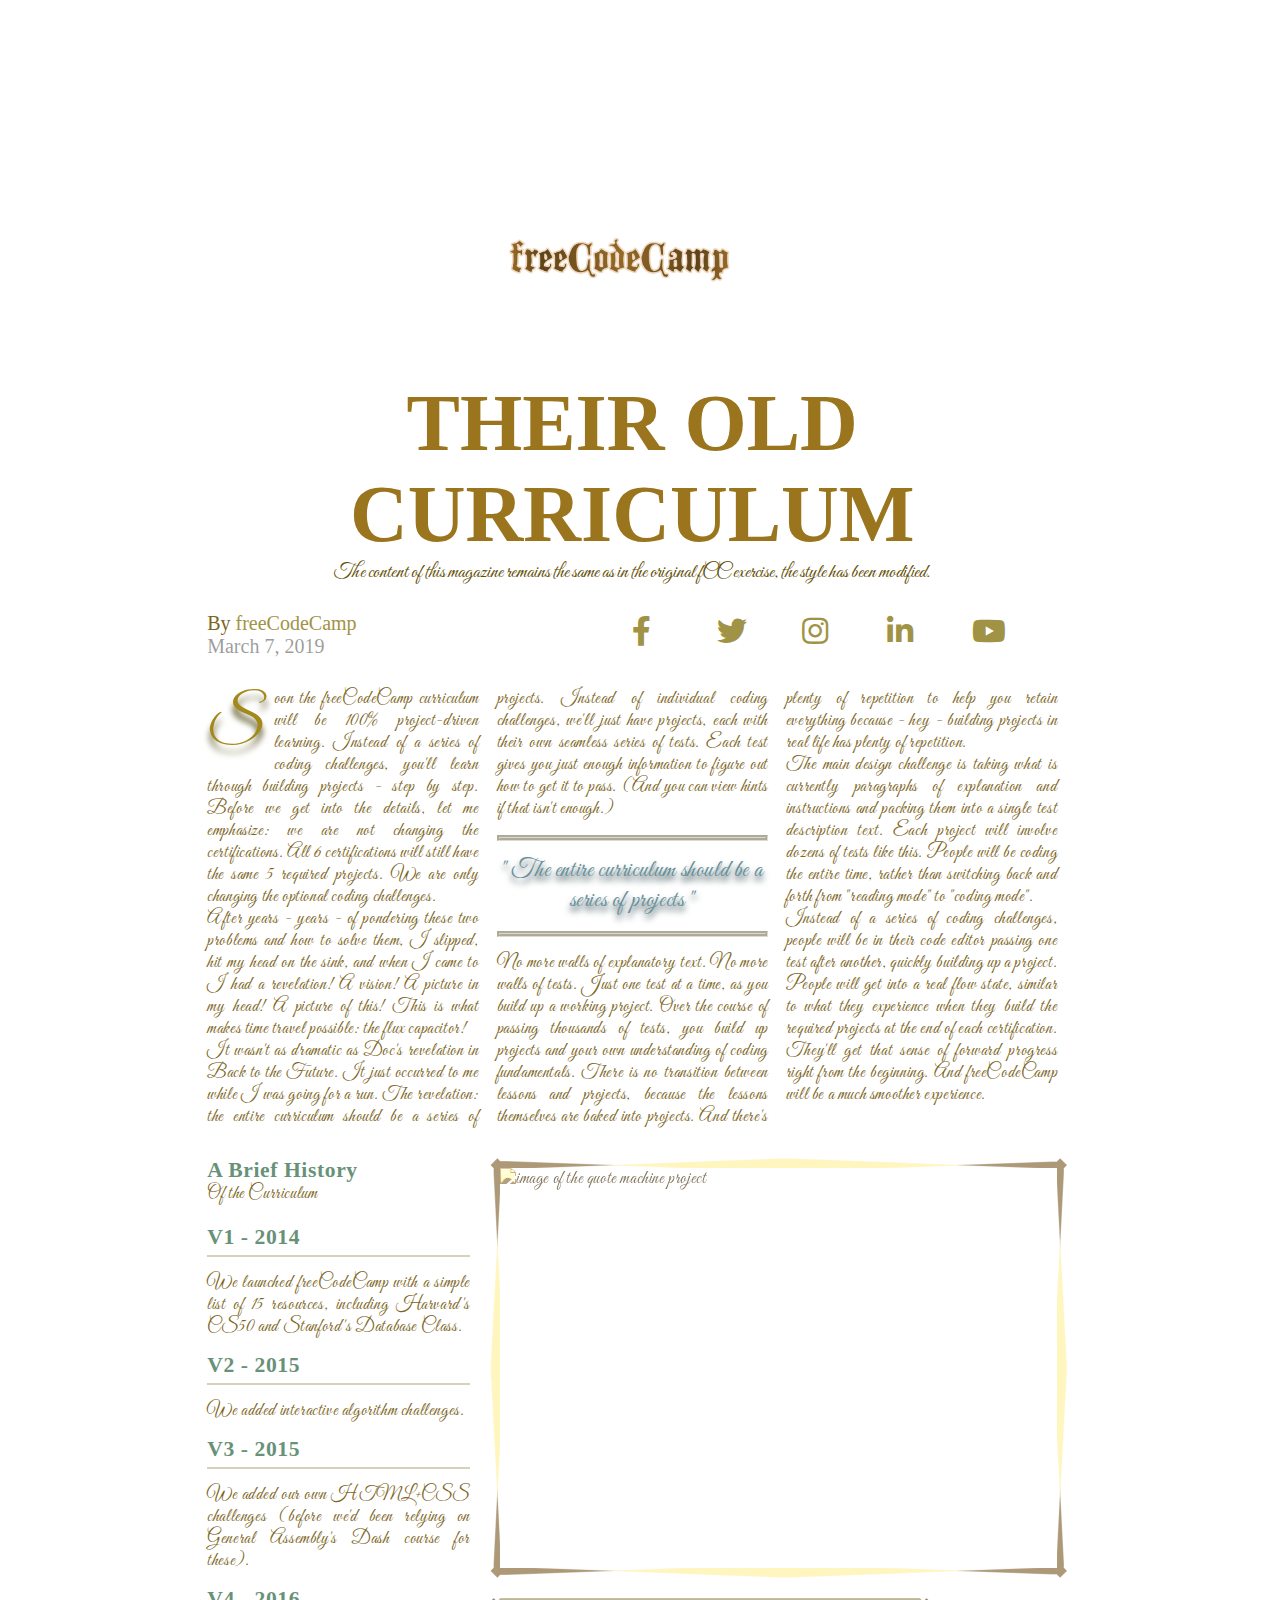
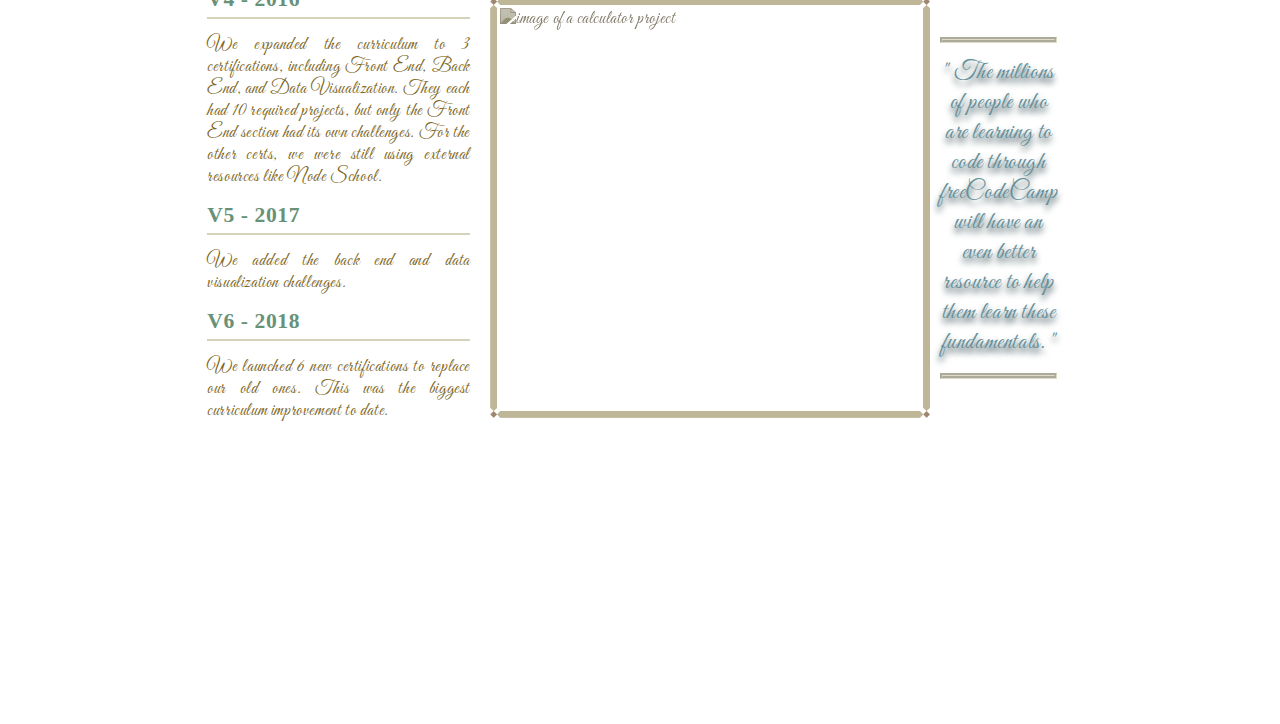
==== index.html @ 815504ef "html name fix." ====
<!DOCTYPE html>
<html lang="en">

<head>
  <meta charset="UTF-8" />
  <meta name="viewport" content="width=device-width, initial-scale=1.0" />
  <title>Magazine</title>
  <link rel="preconnect" href="https://fonts.googleapis.com">
  <link rel="preconnect" href="https://fonts.gstatic.com" crossorigin>
  <link
    href="https://fonts.googleapis.com/css2?family=Abyssinica+SIL&family=Alice&family=Berkshire+Swash&family=Cinzel&family=Delius&family=EB+Garamond&family=Fredericka+the+Great&family=Great+Vibes&family=Gugi&family=Henny+Penny&family=Homemade+Apple&family=IBM+Plex+Serif&family=IM+Fell+English+SC&family=Julius+Sans+One&family=La+Belle+Aurore&family=Lemonada&family=Macondo&family=Old+Standard+TT:ital@0;1&family=Pinyon+Script&family=Rubik+Marker+Hatch&family=Rubik+Microbe&family=Satisfy&family=Tangerine&family=Titillium+Web&display=swap"
    rel="stylesheet">
  <link href="https://fonts.googleapis.com/css?family=Anton%7CBaskervville%7CRaleway&display=swap" rel="stylesheet" />
  <link rel="stylesheet" href="https://use.fontawesome.com/releases/v5.8.2/css/all.css" />
  <link rel="stylesheet" href="stylesPERSONAL.css" />
</head>

<body>
  <div class="background"></div>
  <main>
    <section class="heading">
      <header class="hero">
        <div class="hero-img"></div>
        <h1 class="hero-title">THEIR OLD CURRICULUM</h1>
        <p class="hero-subtitle">
          The content of this magazine remains the same as in the original fCC exercise, the style has been modified.
        </p>
      </header>
      <div class="author">
        <p class="author-name">
          By
          <a href="https://freecodecamp.org" target="_blank" rel="noreferrer">freeCodeCamp</a>
        </p>
        <p class="publish-date">March 7, 2019</p>
      </div>
      <div class="social-icons">
        <a href="https://www.facebook.com/freecodecamp/">
          <i class="fab fa-facebook-f"></i>
        </a>
        <a href="https://twitter.com/freecodecamp/">
          <i class="fab fa-twitter"></i>
        </a>
        <a href="https://instagram.com/freecodecamp">
          <i class="fab fa-instagram"></i>
        </a>
        <a href="https://www.linkedin.com/school/free-code-camp/">
          <i class="fab fa-linkedin-in"></i>
        </a>
        <a href="https://www.youtube.com/freecodecamp">
          <i class="fab fa-youtube"></i>
        </a>
      </div>
    </section>
    <section class="text">
      <p class="first-paragraph">
        Soon the freeCodeCamp curriculum will be 100% project-driven learning. Instead of a series of coding challenges,
        you'll learn through building projects - step by step. Before we get into the details, let me emphasize: we are
        not changing the certifications. All 6 certifications will still have the same 5 required projects. We are only
        changing the optional coding challenges.
      </p>
      <p>
        After years - years - of pondering these two problems and how to solve them, I slipped, hit my head on the sink,
        and when I came to I had a revelation! A vision! A picture in my head! A picture of this! This is what makes
        time travel possible: the flux capacitor!
      </p>
      <p>
        It wasn't as dramatic as Doc's revelation in Back to the Future. It
        just occurred to me while I was going for a run. The revelation: the entire curriculum should be a series of
        projects. Instead of individual coding challenges, we'll just have projects, each with their own seamless series
        of tests. Each test gives you just enough information to figure out how to get it to pass. (And you can view
        hints if that isn't enough.)
      </p>
      <blockquote>
        <hr />
        <p class="quote">
          The entire curriculum should be a series of projects
        </p>
        <hr />
      </blockquote>
      <p>
        No more walls of explanatory text. No more walls of tests. Just one
        test at a time, as you build up a working project. Over the course of passing thousands of tests, you build up
        projects and your own understanding of coding fundamentals. There is no transition between lessons and projects,
        because the lessons themselves are baked into projects. And there's plenty of repetition to help you retain
        everything because - hey - building projects in real life has plenty of repetition.
      </p>
      <p>
        The main design challenge is taking what is currently paragraphs of explanation and instructions and packing
        them into a single test description text. Each project will involve dozens of tests like this. People will be
        coding the entire time, rather than switching back and forth from "reading mode" to "coding mode".
      </p>
      <p>
        Instead of a series of coding challenges, people will be in their code editor passing one test after another,
        quickly building up a project. People will get into a real flow state, similar to what they experience when they
        build the required projects at the end of each certification. They'll get that sense of forward progress right
        from the beginning. And freeCodeCamp will be a much smoother experience.
      </p>
    </section>
    <section class="text text-with-images">
      <article class="brief-history">
        <h3 class="list-title">A Brief History</h3>
        <p>Of the Curriculum</p>
        <ul class="lists">
          <li>
            <h4 class="list-subtitle">V1 - 2014</h4>
            <hr class="small-hr">
            <p>
              We launched freeCodeCamp with a simple list of 15 resources,
              including Harvard's CS50 and Stanford's Database Class.
            </p>
          </li>
          <li>
            <h4 class="list-subtitle">V2 - 2015</h4>
            <hr class="small-hr">
            <p>We added interactive algorithm challenges.</p>
          </li>
          <li>
            <h4 class="list-subtitle">V3 - 2015</h4>
            <hr class="small-hr">
            <p>
              We added our own HTML+CSS challenges (before we'd been relying on
              General Assembly's Dash course for these).
            </p>
          </li>
          <li>
            <h4 class="list-subtitle">V4 - 2016</h4>
            <hr class="small-hr">
            <p>
              We expanded the curriculum to 3 certifications, including Front
              End, Back End, and Data Visualization. They each had 10 required
              projects, but only the Front End section had its own challenges.
              For the other certs, we were still using external resources like
              Node School.
            </p>
          </li>
          <li>
            <h4 class="list-subtitle">V5 - 2017</h4>
            <hr class="small-hr">
            <p>We added the back end and data visualization challenges.</p>
          </li>
          <li>
            <h4 class="list-subtitle">V6 - 2018</h4>
            <hr class="small-hr">
            <p>
              We launched 6 new certifications to replace our old ones. This was
              the biggest curriculum improvement to date.
            </p>
          </li>
        </ul>
      </article>
      <aside class="image-wrapper">
        <img src="https://cdn.quotesgram.com/img/49/49/346713216-i-dont-know-the-key-to-success-2560x1600-life-quote-wallpaper-211-855353041.jpg"
          alt="image of the quote machine project" loading="lazy" class="image-1" width="600" height="400" />
        <img src="https://cdn-media-1.freecodecamp.org/images/X7MbaFdBptj9fzN4SHHyJsslKfnEB6Fb1otG"
          alt="image of a calculator project" loading="lazy" class="image-2" width="400" height="400" />
        <blockquote class="image-quote">
          <hr />
          <p class="quote ">
            The millions of people who are learning to code through freeCodeCamp
            will have an even better resource to help them learn these
            fundamentals.
          </p>
          <hr class="second" />
        </blockquote>
      </aside>
    </section>
  </main>
</body>

</html>
---- stylesPERSONAL.css ----
*,
::before,
::after {
  padding: 0;
  margin: 0;
}

html {
  font-size: 62.5%;
  box-sizing: border-box;
}

body {
  font-family: 'Great Vibes', cursive;
  color: rgb(124, 101, 28);
  background-image: url(https://i.pinimg.com/736x/e8/65/e8/e865e876f65a2606fa708a5fa9234f9c.jpg);
  background-image: url(https://i.pinimg.com/originals/d8/9b/bb/d89bbb5a78923f621f74f7e7f730fcdd.jpg);
  background-size: contain;
  background-repeat: no-repeat;
}

a {
  text-decoration: none;
  color: rgb(161, 147, 69);
  transition: all 500ms;
}

main {
  margin: 0 auto;
  display: grid;
  grid-template-columns: minmax(0.5rem, 0.93fr) minmax(min-content, 85rem) minmax(0.5rem, 1fr);
  row-gap: 3rem;
}

img {
  width: 100%;
  object-fit: cover;
}

hr {
  margin: 1.5rem 0;
  border: 3px groove rgba(202, 195, 159, 0.6);
}

.small-hr {
  margin-top: 0.5rem;
  margin-bottom: 1.5rem;
  border: 0.5px double rgba(186, 178, 139, 0.6);
}

h1 {

  font-family: 'IM Fell English SC', serif;
}

h2,
h3,
h4,
h5,
h6 {
  font-family: 'IM Fell English SC', serif;
}

h3, 
h4 {
  font-size: larger;
}

.quote {
  color: #658f99;
  font-size: 2.4rem;
  text-align: center;
  font-family: 'Great Vibes', cursive;
  text-shadow: 0vw 0.4vw 0.5vw #2d464c;
}

.heading {
  grid-column: 2 / 3;
  display: grid;
  grid-template-columns: repeat(2, 1fr);
  row-gap: 1.5rem;
  margin: 0 auto;
}

.text {
  grid-column: 2 / 3;
  font-size: 1.8rem;
  letter-spacing: 0.6px;
  column-width: 25rem;
  text-align: justify;
}

.hero {
  grid-column: 1 / -1;
  position: relative;
}

.hero-title {
  text-align: center;
  color: rgb(155, 117, 29);
  font-size: 8rem;
}

.hero-subtitle {
  font-size: 2rem;
  margin-bottom: 1vw;
  color: rgb(96, 77, 1);
  text-align: center;
}

.hero-img {
  height: 15vw;
  width: 30%;
  background-image: url(Images/Title.png);
  background-size: contain;
  background-position: center;
  background-repeat: no-repeat;
  margin: 0 auto;
  margin-top: 12.5vw;
  margin-bottom: 2vw;
}

.author {
  font-size: 2rem;
  font-family: 'IM Fell English SC', serif;
}

.author-name a:hover {
  background-color: #59530c;
}

a:hover {
  transform: scale(105%);
  color: #4d470a;
  text-shadow: 0vw 0.6vw 0.5vw rgb(87, 84, 31);
}

.publish-date {
  color: rgba(58, 58, 58, 0.5);
}

.social-icons {
  display: grid;
  font-size: 3rem;
  grid-template-columns: repeat(5, 1fr);
  grid-auto-flow: column;
  grid-auto-columns: 1fr;
  align-items: center;
}

.first-paragraph::first-letter {
  font-size: 6rem;
  color: rgb(163, 136, 27);
  float: left;
  margin-right: 1rem;
  text-shadow: 0vw 0.6vw 0.5vw rgb(87, 84, 31);
}

.image-wrapper {
  margin-bottom: 20vw;
}

.quote::before {
  content: '" ';
}

.quote::after {
  content: ' "';
}

.text-with-images {
  display: grid;
  grid-template-columns: 1fr 2fr;
  column-gap: 3rem;
  margin-bottom: 3rem;
}

.lists {
  list-style-type: none;
  margin-top: 2rem;
}

.lists li {
  margin-bottom: 1.5rem;
}

.list-title,
.list-subtitle {
  color: #689278;
}

.image-wrapper {
  display: grid;
  grid-template-columns: 2fr 1fr;
  grid-template-rows: repeat(3, min-content);
  gap: 2rem;
  place-items: center;
}

.image-1 {
  grid-column: 1 / -1;

  filter: sepia(100%);

  border: 10px solid transparent;
  border-image: url(Images/border.png) 20 stretch;
}

.image-2 {
  filter: sepia(80%) contrast(50%);

  border: 10px solid transparent;
  border-image: url(Images/border.png) 40 stretch;
}

@media only screen and (max-width: 720px) {
  .image-wrapper {
    grid-template-columns: 1fr;
  }
}

@media only screen and (max-width: 600px) {
  .text-with-images {
    grid-template-columns: 1fr;
  }
}

@media only screen and (max-width: 550px) {
  .hero-title {
    font-size: 6rem;
  }

  .hero-subtitle,
  .author,
  .quote,
  .list-title {
    font-size: 1.8rem;
  }

  .social-icons {
    font-size: 2rem;
  }

  .text {
    font-size: 1.6rem;
  }
}

@media only screen and (max-width: 420px) {
  .hero-title {
    font-size: 4.5rem;
  }
}
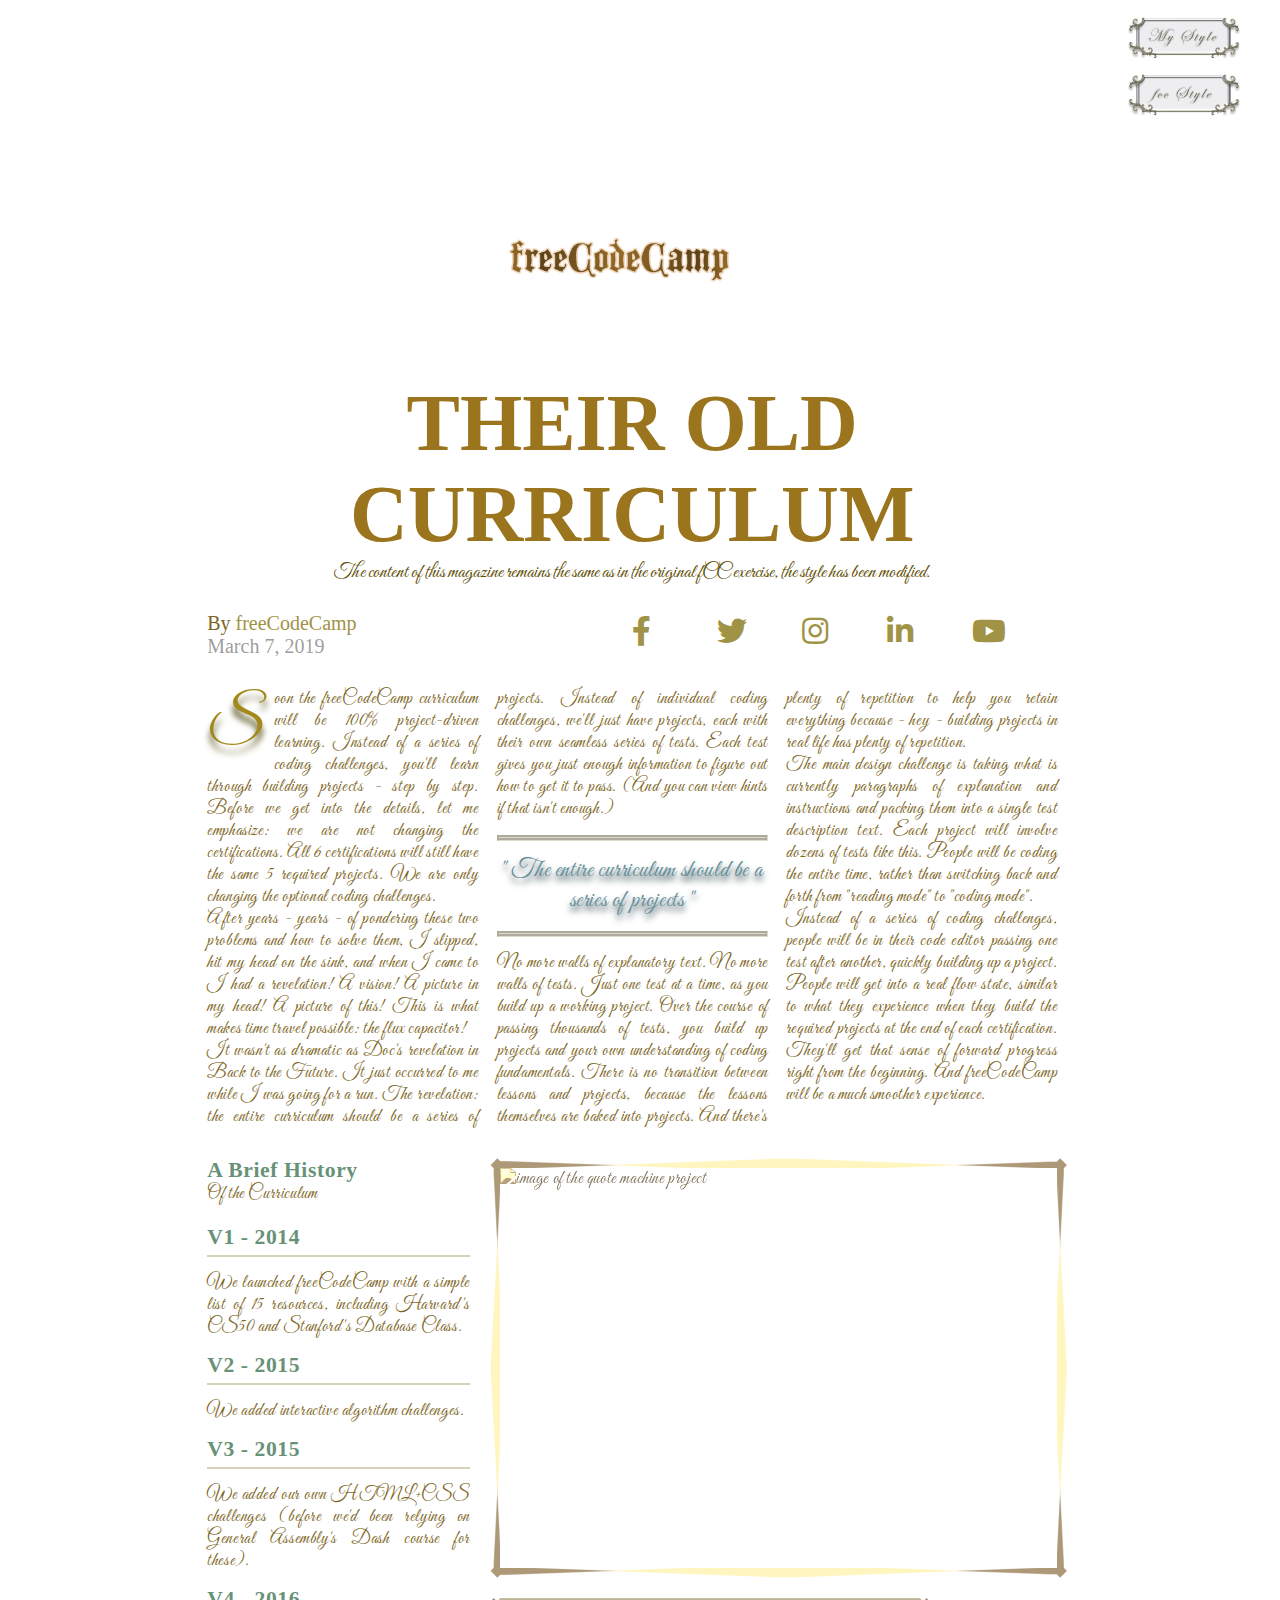
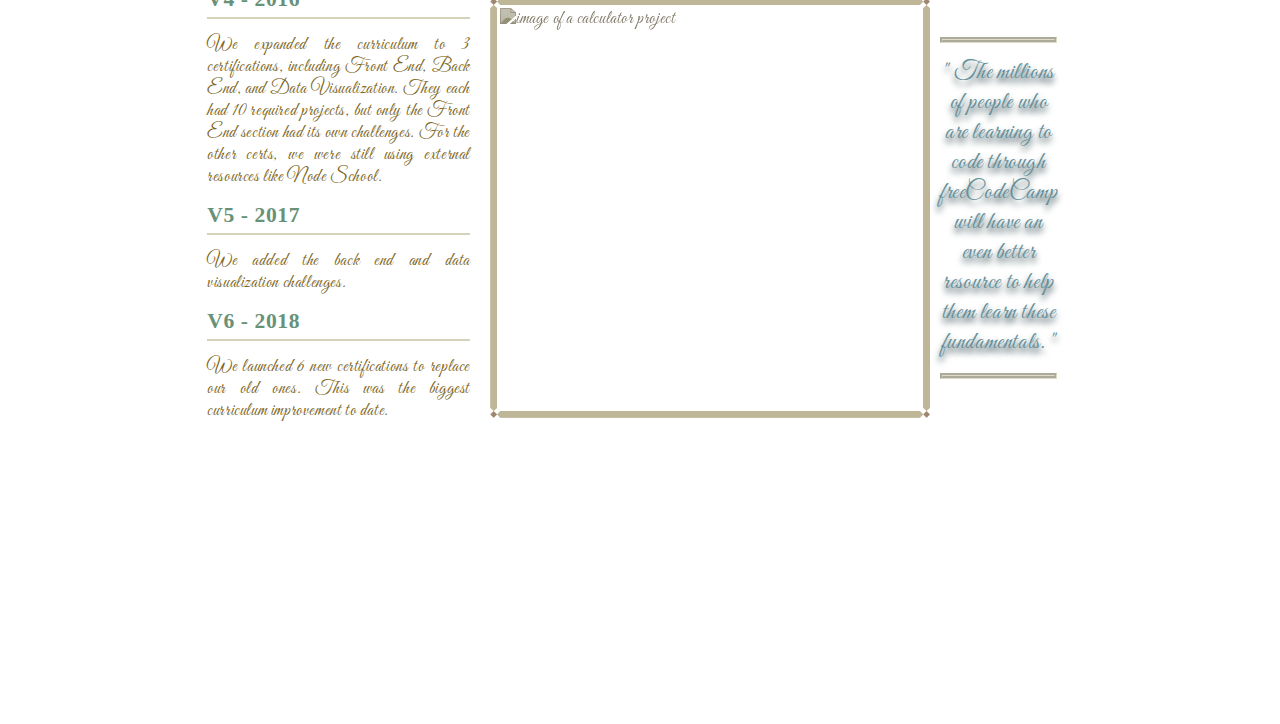
==== commit c189ce4c: "button styles." ====
--- a/index.html
+++ b/index.html
@@ -1,170 +1,209 @@
 <!DOCTYPE html>
 <html lang="en">
+  <head>
+    <meta charset="UTF-8" />
+    <meta name="viewport" content="width=device-width, initial-scale=1.0" />
+    <title>Magazine</title>
+    <link rel="preconnect" href="https://fonts.googleapis.com" />
+    <link rel="preconnect" href="https://fonts.gstatic.com" crossorigin />
+    <link
+      href="https://fonts.googleapis.com/css2?family=Abyssinica+SIL&family=Alice&family=Berkshire+Swash&family=Cinzel&family=Delius&family=EB+Garamond&family=Fredericka+the+Great&family=Great+Vibes&family=Gugi&family=Henny+Penny&family=Homemade+Apple&family=IBM+Plex+Serif&family=IM+Fell+English+SC&family=Julius+Sans+One&family=La+Belle+Aurore&family=Lemonada&family=Macondo&family=Old+Standard+TT:ital@0;1&family=Pinyon+Script&family=Rubik+Marker+Hatch&family=Rubik+Microbe&family=Satisfy&family=Tangerine&family=Titillium+Web&display=swap"
+      rel="stylesheet"
+    />
+    <link
+      href="https://fonts.googleapis.com/css?family=Anton%7CBaskervville%7CRaleway&display=swap"
+      rel="stylesheet"
+    />
+    <link
+      rel="stylesheet"
+      href="https://use.fontawesome.com/releases/v5.8.2/css/all.css"
+    />
+    <link rel="stylesheet" href="stylesPERSONAL.css" />
+  </head>
 
-<head>
-  <meta charset="UTF-8" />
-  <meta name="viewport" content="width=device-width, initial-scale=1.0" />
-  <title>Magazine</title>
-  <link rel="preconnect" href="https://fonts.googleapis.com">
-  <link rel="preconnect" href="https://fonts.gstatic.com" crossorigin>
-  <link
-    href="https://fonts.googleapis.com/css2?family=Abyssinica+SIL&family=Alice&family=Berkshire+Swash&family=Cinzel&family=Delius&family=EB+Garamond&family=Fredericka+the+Great&family=Great+Vibes&family=Gugi&family=Henny+Penny&family=Homemade+Apple&family=IBM+Plex+Serif&family=IM+Fell+English+SC&family=Julius+Sans+One&family=La+Belle+Aurore&family=Lemonada&family=Macondo&family=Old+Standard+TT:ital@0;1&family=Pinyon+Script&family=Rubik+Marker+Hatch&family=Rubik+Microbe&family=Satisfy&family=Tangerine&family=Titillium+Web&display=swap"
-    rel="stylesheet">
-  <link href="https://fonts.googleapis.com/css?family=Anton%7CBaskervville%7CRaleway&display=swap" rel="stylesheet" />
-  <link rel="stylesheet" href="https://use.fontawesome.com/releases/v5.8.2/css/all.css" />
-  <link rel="stylesheet" href="stylesPERSONAL.css" />
-</head>
-
-<body>
-  <div class="background"></div>
-  <main>
-    <section class="heading">
-      <header class="hero">
-        <div class="hero-img"></div>
-        <h1 class="hero-title">THEIR OLD CURRICULUM</h1>
-        <p class="hero-subtitle">
-          The content of this magazine remains the same as in the original fCC exercise, the style has been modified.
-        </p>
-      </header>
-      <div class="author">
-        <p class="author-name">
-          By
-          <a href="https://freecodecamp.org" target="_blank" rel="noreferrer">freeCodeCamp</a>
-        </p>
-        <p class="publish-date">March 7, 2019</p>
-      </div>
-      <div class="social-icons">
-        <a href="https://www.facebook.com/freecodecamp/">
-          <i class="fab fa-facebook-f"></i>
-        </a>
-        <a href="https://twitter.com/freecodecamp/">
-          <i class="fab fa-twitter"></i>
-        </a>
-        <a href="https://instagram.com/freecodecamp">
-          <i class="fab fa-instagram"></i>
-        </a>
-        <a href="https://www.linkedin.com/school/free-code-camp/">
-          <i class="fab fa-linkedin-in"></i>
-        </a>
-        <a href="https://www.youtube.com/freecodecamp">
-          <i class="fab fa-youtube"></i>
-        </a>
-      </div>
-    </section>
-    <section class="text">
-      <p class="first-paragraph">
-        Soon the freeCodeCamp curriculum will be 100% project-driven learning. Instead of a series of coding challenges,
-        you'll learn through building projects - step by step. Before we get into the details, let me emphasize: we are
-        not changing the certifications. All 6 certifications will still have the same 5 required projects. We are only
-        changing the optional coding challenges.
-      </p>
-      <p>
-        After years - years - of pondering these two problems and how to solve them, I slipped, hit my head on the sink,
-        and when I came to I had a revelation! A vision! A picture in my head! A picture of this! This is what makes
-        time travel possible: the flux capacitor!
-      </p>
-      <p>
-        It wasn't as dramatic as Doc's revelation in Back to the Future. It
-        just occurred to me while I was going for a run. The revelation: the entire curriculum should be a series of
-        projects. Instead of individual coding challenges, we'll just have projects, each with their own seamless series
-        of tests. Each test gives you just enough information to figure out how to get it to pass. (And you can view
-        hints if that isn't enough.)
-      </p>
-      <blockquote>
-        <hr />
-        <p class="quote">
-          The entire curriculum should be a series of projects
-        </p>
-        <hr />
-      </blockquote>
-      <p>
-        No more walls of explanatory text. No more walls of tests. Just one
-        test at a time, as you build up a working project. Over the course of passing thousands of tests, you build up
-        projects and your own understanding of coding fundamentals. There is no transition between lessons and projects,
-        because the lessons themselves are baked into projects. And there's plenty of repetition to help you retain
-        everything because - hey - building projects in real life has plenty of repetition.
-      </p>
-      <p>
-        The main design challenge is taking what is currently paragraphs of explanation and instructions and packing
-        them into a single test description text. Each project will involve dozens of tests like this. People will be
-        coding the entire time, rather than switching back and forth from "reading mode" to "coding mode".
-      </p>
-      <p>
-        Instead of a series of coding challenges, people will be in their code editor passing one test after another,
-        quickly building up a project. People will get into a real flow state, similar to what they experience when they
-        build the required projects at the end of each certification. They'll get that sense of forward progress right
-        from the beginning. And freeCodeCamp will be a much smoother experience.
-      </p>
-    </section>
-    <section class="text text-with-images">
-      <article class="brief-history">
-        <h3 class="list-title">A Brief History</h3>
-        <p>Of the Curriculum</p>
-        <ul class="lists">
-          <li>
-            <h4 class="list-subtitle">V1 - 2014</h4>
-            <hr class="small-hr">
-            <p>
-              We launched freeCodeCamp with a simple list of 15 resources,
-              including Harvard's CS50 and Stanford's Database Class.
+  <body>
+    <div class="my-style">
+      <a href="https://gemdelle.github.io/fCC-RWD-11-BalanceSheet"></a>
+    </div>
+    <div class="fcc-style">
+      <a href="https://gemdelle.github.io/fCC-RWD-11-BalanceSheet/original"></a>
+    </div>
+    
+    <div class="background"></div>
+    <main>
+      <section class="heading">
+        <header class="hero">
+          <div class="hero-img"></div>
+          <h1 class="hero-title">THEIR OLD CURRICULUM</h1>
+          <p class="hero-subtitle">
+            The content of this magazine remains the same as in the original fCC
+            exercise, the style has been modified.
+          </p>
+        </header>
+        <div class="author">
+          <p class="author-name">
+            By
+            <a href="https://freecodecamp.org" target="_blank" rel="noreferrer"
+              >freeCodeCamp</a
+            >
+          </p>
+          <p class="publish-date">March 7, 2019</p>
+        </div>
+        <div class="social-icons">
+          <a href="https://www.facebook.com/freecodecamp/">
+            <i class="fab fa-facebook-f"></i>
+          </a>
+          <a href="https://twitter.com/freecodecamp/">
+            <i class="fab fa-twitter"></i>
+          </a>
+          <a href="https://instagram.com/freecodecamp">
+            <i class="fab fa-instagram"></i>
+          </a>
+          <a href="https://www.linkedin.com/school/free-code-camp/">
+            <i class="fab fa-linkedin-in"></i>
+          </a>
+          <a href="https://www.youtube.com/freecodecamp">
+            <i class="fab fa-youtube"></i>
+          </a>
+        </div>
+      </section>
+      <section class="text">
+        <p class="first-paragraph">
+          Soon the freeCodeCamp curriculum will be 100% project-driven learning.
+          Instead of a series of coding challenges, you'll learn through
+          building projects - step by step. Before we get into the details, let
+          me emphasize: we are not changing the certifications. All 6
+          certifications will still have the same 5 required projects. We are
+          only changing the optional coding challenges.
+        </p>
+        <p>
+          After years - years - of pondering these two problems and how to solve
+          them, I slipped, hit my head on the sink, and when I came to I had a
+          revelation! A vision! A picture in my head! A picture of this! This is
+          what makes time travel possible: the flux capacitor!
+        </p>
+        <p>
+          It wasn't as dramatic as Doc's revelation in Back to the Future. It
+          just occurred to me while I was going for a run. The revelation: the
+          entire curriculum should be a series of projects. Instead of
+          individual coding challenges, we'll just have projects, each with
+          their own seamless series of tests. Each test gives you just enough
+          information to figure out how to get it to pass. (And you can view
+          hints if that isn't enough.)
+        </p>
+        <blockquote>
+          <hr />
+          <p class="quote">
+            The entire curriculum should be a series of projects
+          </p>
+          <hr />
+        </blockquote>
+        <p>
+          No more walls of explanatory text. No more walls of tests. Just one
+          test at a time, as you build up a working project. Over the course of
+          passing thousands of tests, you build up projects and your own
+          understanding of coding fundamentals. There is no transition between
+          lessons and projects, because the lessons themselves are baked into
+          projects. And there's plenty of repetition to help you retain
+          everything because - hey - building projects in real life has plenty
+          of repetition.
+        </p>
+        <p>
+          The main design challenge is taking what is currently paragraphs of
+          explanation and instructions and packing them into a single test
+          description text. Each project will involve dozens of tests like this.
+          People will be coding the entire time, rather than switching back and
+          forth from "reading mode" to "coding mode".
+        </p>
+        <p>
+          Instead of a series of coding challenges, people will be in their code
+          editor passing one test after another, quickly building up a project.
+          People will get into a real flow state, similar to what they
+          experience when they build the required projects at the end of each
+          certification. They'll get that sense of forward progress right from
+          the beginning. And freeCodeCamp will be a much smoother experience.
+        </p>
+      </section>
+      <section class="text text-with-images">
+        <article class="brief-history">
+          <h3 class="list-title">A Brief History</h3>
+          <p>Of the Curriculum</p>
+          <ul class="lists">
+            <li>
+              <h4 class="list-subtitle">V1 - 2014</h4>
+              <hr class="small-hr" />
+              <p>
+                We launched freeCodeCamp with a simple list of 15 resources,
+                including Harvard's CS50 and Stanford's Database Class.
+              </p>
+            </li>
+            <li>
+              <h4 class="list-subtitle">V2 - 2015</h4>
+              <hr class="small-hr" />
+              <p>We added interactive algorithm challenges.</p>
+            </li>
+            <li>
+              <h4 class="list-subtitle">V3 - 2015</h4>
+              <hr class="small-hr" />
+              <p>
+                We added our own HTML+CSS challenges (before we'd been relying
+                on General Assembly's Dash course for these).
+              </p>
+            </li>
+            <li>
+              <h4 class="list-subtitle">V4 - 2016</h4>
+              <hr class="small-hr" />
+              <p>
+                We expanded the curriculum to 3 certifications, including Front
+                End, Back End, and Data Visualization. They each had 10 required
+                projects, but only the Front End section had its own challenges.
+                For the other certs, we were still using external resources like
+                Node School.
+              </p>
+            </li>
+            <li>
+              <h4 class="list-subtitle">V5 - 2017</h4>
+              <hr class="small-hr" />
+              <p>We added the back end and data visualization challenges.</p>
+            </li>
+            <li>
+              <h4 class="list-subtitle">V6 - 2018</h4>
+              <hr class="small-hr" />
+              <p>
+                We launched 6 new certifications to replace our old ones. This
+                was the biggest curriculum improvement to date.
+              </p>
+            </li>
+          </ul>
+        </article>
+        <aside class="image-wrapper">
+          <img
+            src="https://cdn.quotesgram.com/img/49/49/346713216-i-dont-know-the-key-to-success-2560x1600-life-quote-wallpaper-211-855353041.jpg"
+            alt="image of the quote machine project"
+            loading="lazy"
+            class="image-1"
+            width="600"
+            height="400"
+          />
+          <img
+            src="https://cdn-media-1.freecodecamp.org/images/X7MbaFdBptj9fzN4SHHyJsslKfnEB6Fb1otG"
+            alt="image of a calculator project"
+            loading="lazy"
+            class="image-2"
+            width="400"
+            height="400"
+          />
+          <blockquote class="image-quote">
+            <hr />
+            <p class="quote">
+              The millions of people who are learning to code through
+              freeCodeCamp will have an even better resource to help them learn
+              these fundamentals.
             </p>
-          </li>
-          <li>
-            <h4 class="list-subtitle">V2 - 2015</h4>
-            <hr class="small-hr">
-            <p>We added interactive algorithm challenges.</p>
-          </li>
-          <li>
-            <h4 class="list-subtitle">V3 - 2015</h4>
-            <hr class="small-hr">
-            <p>
-              We added our own HTML+CSS challenges (before we'd been relying on
-              General Assembly's Dash course for these).
-            </p>
-          </li>
-          <li>
-            <h4 class="list-subtitle">V4 - 2016</h4>
-            <hr class="small-hr">
-            <p>
-              We expanded the curriculum to 3 certifications, including Front
-              End, Back End, and Data Visualization. They each had 10 required
-              projects, but only the Front End section had its own challenges.
-              For the other certs, we were still using external resources like
-              Node School.
-            </p>
-          </li>
-          <li>
-            <h4 class="list-subtitle">V5 - 2017</h4>
-            <hr class="small-hr">
-            <p>We added the back end and data visualization challenges.</p>
-          </li>
-          <li>
-            <h4 class="list-subtitle">V6 - 2018</h4>
-            <hr class="small-hr">
-            <p>
-              We launched 6 new certifications to replace our old ones. This was
-              the biggest curriculum improvement to date.
-            </p>
-          </li>
-        </ul>
-      </article>
-      <aside class="image-wrapper">
-        <img src="https://cdn.quotesgram.com/img/49/49/346713216-i-dont-know-the-key-to-success-2560x1600-life-quote-wallpaper-211-855353041.jpg"
-          alt="image of the quote machine project" loading="lazy" class="image-1" width="600" height="400" />
-        <img src="https://cdn-media-1.freecodecamp.org/images/X7MbaFdBptj9fzN4SHHyJsslKfnEB6Fb1otG"
-          alt="image of a calculator project" loading="lazy" class="image-2" width="400" height="400" />
-        <blockquote class="image-quote">
-          <hr />
-          <p class="quote ">
-            The millions of people who are learning to code through freeCodeCamp
-            will have an even better resource to help them learn these
-            fundamentals.
-          </p>
-          <hr class="second" />
-        </blockquote>
-      </aside>
-    </section>
-  </main>
-</body>
-
-</html>+            <hr class="second" />
+          </blockquote>
+        </aside>
+      </section>
+    </main>
+  </body>
+</html>
--- a/stylesPERSONAL.css
+++ b/stylesPERSONAL.css
@@ -1,3 +1,46 @@
+.my-style,
+.fcc-style {
+    height: 6vw;
+    width: 9vw;
+    background-image: url(Images/style-my.png);
+    background-size: contain;
+    background-repeat: no-repeat;
+    background-position: center;
+    position: absolute;
+    z-index: 999;
+}
+
+.my-style {
+    background-image: url(Images/style-my.png);
+    right: 3vw;
+    top: 0;
+}
+
+.fcc-style {
+    background-image: url(Images/style-fcc.png);
+    right: 3vw;
+    top: 4.5vw;
+}
+
+.my-style a, 
+.fcc-style a {
+    height: 100%;
+    width: 100%;
+    display: block;
+}
+
+.my-style:hover,
+.fcc-style:hover {
+    transform: scale(105%);
+    transition: all 300ms ease-in-out;
+}
+
+.my-style:not(:hover),
+.fcc-style:not(:hover) {
+    transform: scale(100%);
+    transition: all 300ms ease-in-out;
+}
+
 *,
 ::before,
 ::after {
